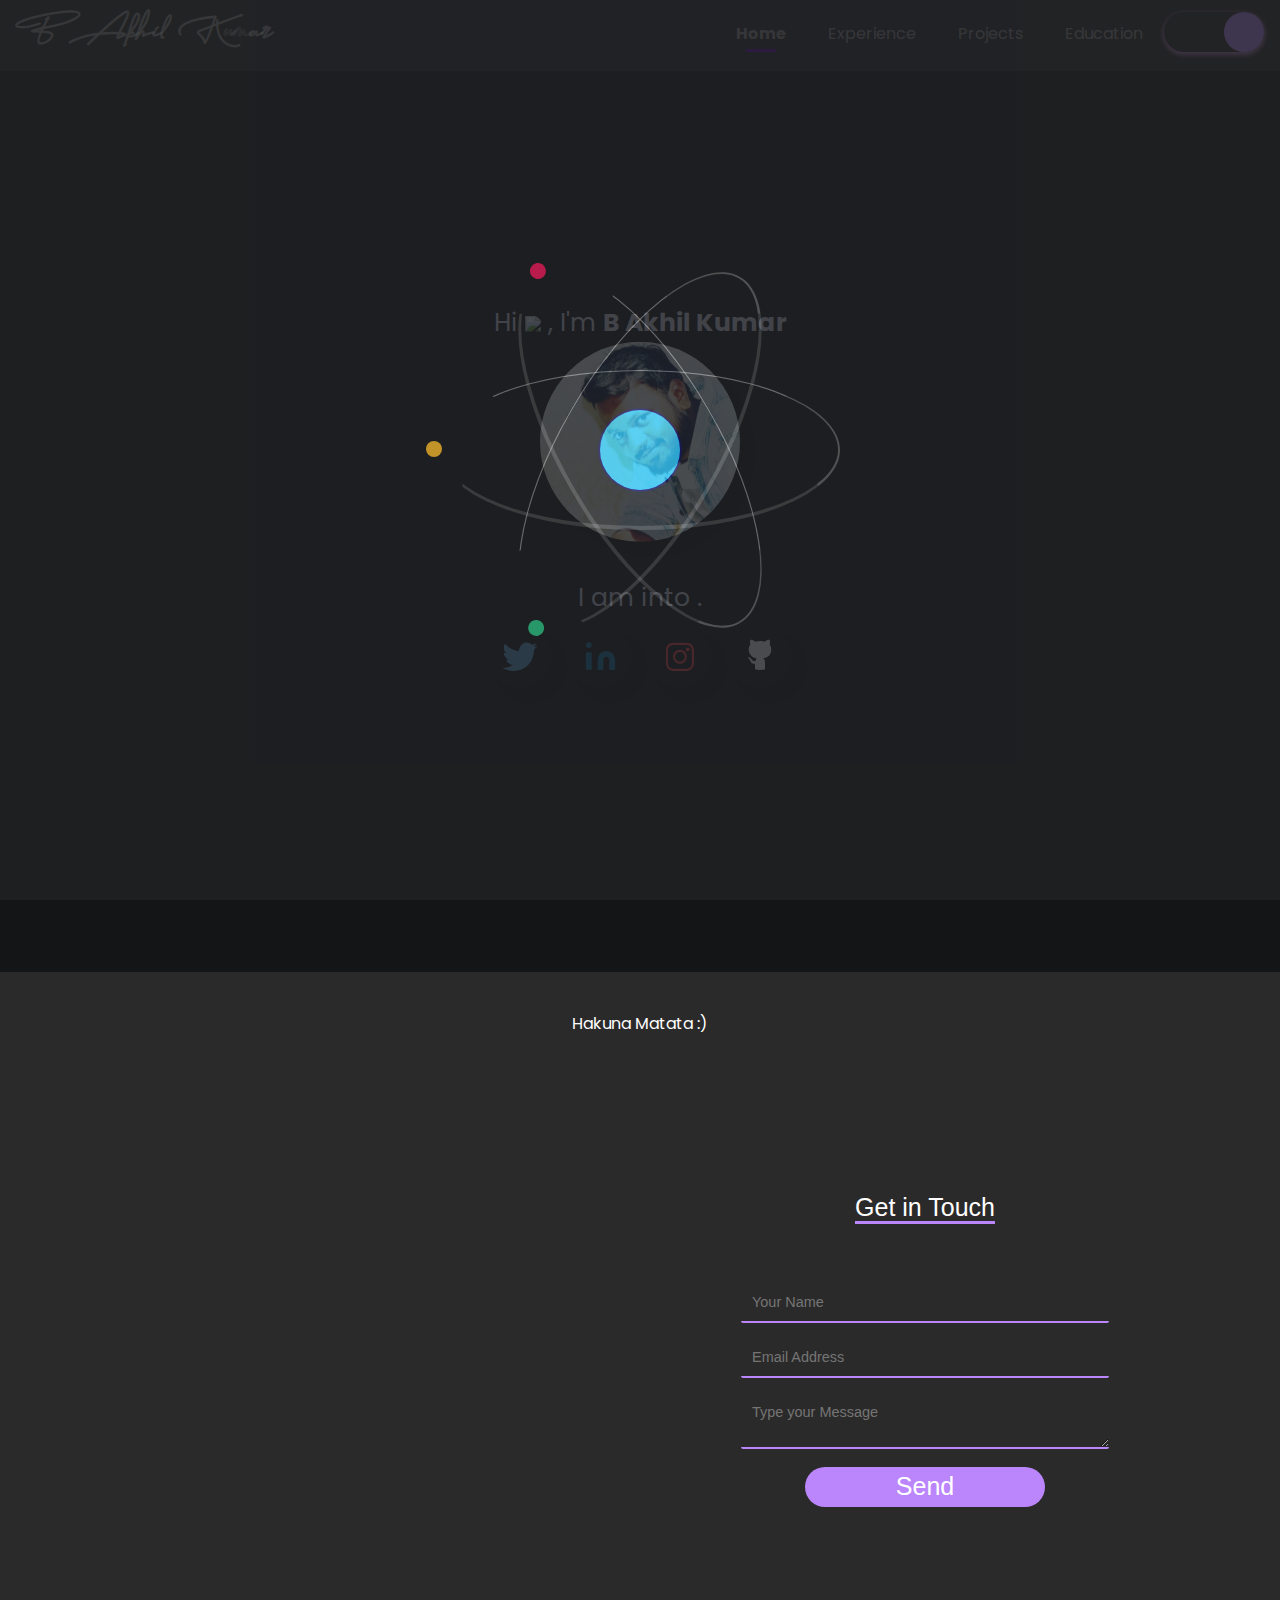
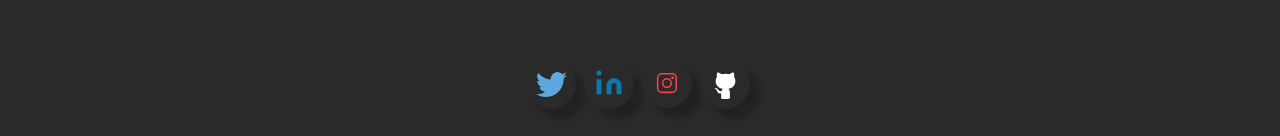
==== index.html @ 0cf08843 "Update index.html" ====
<!DOCTYPE html>
<html lang="en" light-mode="dark">

<head>
    <title>B Akhil Kumar | Home</title>
    <meta charset="UTF-8">
    <meta name="viewport" content="width=device-width, initial-scale=1.0">
    <meta name="keywords" content="free portfolio template,portfolio template, portfolio website template, open source, open sourcing, contributing to open source" />
    <meta name="description" content="This project serves free and beautiful portfolio template for everyone. Anyone can showcase their work including moocs, education, projects, experience,etc. to the world." />
    <!-- Robot.txt -->
    <meta name="robots" content="index,follow" />
    <meta name="Googlebot" content="index,follow" />
    <meta name="AdsBot-Google" content="index,follow" />
    <meta property="og:site_name" content="https://theakhilb.github.io">
    <meta property="og:title" content="B Akhil Kumar | Home">
    <meta property="og:description" content="Hello there, I'm Akhil and you can use this website and modify to your requirments.Credits goes to the creator group">
    <meta property="og:type" content="website">
    <meta property="og:url" content="https://theakhilb.github.io">
    <meta name="twitter:card" content="summary">
    <meta name="twitter:site" content="https://theakhilb.github.io">
    <meta name="application-name" content="B Akhil Kumar | Home" />
    <meta name="apple-mobile-web-app-title" content="B Akhil Kumar | Home" />
    <meta name="summary" content="Hi, I'm Akhil and I'm currently working as a Research Associate in IDRBT. My work includes Data Science, DevOps" />
    <!--For Dark/Light mode Toggle-->
    <script src="https://code.iconify.design/1/1.0.4/iconify.min.js"></script>
    <!--Import Google Icon Font-->
    <link rel="stylesheet" href="https://maxcdn.bootstrapcdn.com/bootstrap/4.5.0/css/bootstrap.min.css" />
    <link href="https://fonts.googleapis.com/css2?family=Poppins:wght@200;300&display=swap" rel="stylesheet">
    <script src='https://kit.fontawesome.com/a076d05399.js'></script>
    <link rel="stylesheet" href="assets/css/preloader.css">
    <link rel="stylesheet" href="assets/css/home.css">
    <link rel="stylesheet" href="assets/css/style.css">
    <!-- Favicon -->
    <link id='favicon' rel="shortcut icon" href="assets/images/favicon.png" type="image/x-png">
    <!-- Font awesome icons -->
    <link rel="stylesheet" href="https://cdnjs.cloudflare.com/ajax/libs/font-awesome/5.15.1/css/all.min.css" integrity="sha512-+4zCK9k+qNFUR5X+cKL9EIR+ZOhtIloNl9GIKS57V1MyNsYpYcUrUeQc9vNfzsWfV28IaLL3i96P9sdNyeRssA==" crossorigin="anonymous" />
    <link rel="stylesheet" href="https://cdn.jsdelivr.net/gh/jpswalsh/academicons@1/css/academicons.min.css">
    <script defer src="./assets/js/dynamicTitle.js"></script>
    <!-- Global site tag (gtag.js) - Google Analytics -->
    <script async src="https://www.googletagmanager.com/gtag/js?id=G-M11CMZ12Q"></script>
    <script>
        window.dataLayer = window.dataLayer || [];
        function gtag(){dataLayer.push(arguments);}
        gtag('js', new Date());

        gtag('config', 'G-M11CMZ12Q');
    </script>
</head>

<body class="no-scroll-preload">
    <!-- loader -->
    <div class="loader-container">
        <div class="atom">
            <div class="electron"></div>
            <div class="electron-alpha"></div>
            <div class="electron-omega"></div>
        </div>
    </div>

    <!--Dynamic Nav Bar-->

    <!--Particles effect-->
    <div id="home">
        <section class="center">
            <div id="particles-js"></div>
        </section>
    </div>
    <center>
        <!-- Home Section -->
        <div class="text col-sm-6" style="margin-top: 140px;">Hi <span class="wave"><img src="assets/images/Hand.gif" width="35px"></span>&nbsp;, I'm <span class="header">B Akhil Kumar</span>
            <div class="center">
                <div>
                    <img src="assets/images/dp.jpeg" alt="" class="rounded-circle" height="200" width="200">
                </div>
                <br/>
                <span style="display: inline;">I am into <span class="animated-text"
                    data-words="Machine Learning, Deep Learning, NLP, DevOps, FOSS"></span>
                </span>
                <div>
                    <div class="social-icons">

                        <a class="socialicon twitter" href="http://www.twitter.com/theakhilb" target="_blank" rel="author">
                            <!-- SVG code for twitter icon -->
                            <svg class="twitter-icon" version="1.1" id="Layer_1" xmlns="http://www.w3.org/2000/svg" xmlns:xlink="http://www.w3.org/1999/xlink" x="0px" y="0px" viewBox="0 0 500 500" enable-background="new 0 0 500 500" xml:space="preserve">
                                <!-- bird body -->
                                <path id="body" fill="#5DA8DC" d="M142.9,364.1c-1.6,1-3,1.7-4,2.3c-3,1.5-7.9,3.8-14.9,6.9c-7,3.1-14.7,5.7-23.1,7.9
                                                c-8.4,2.2-15.6,3.8-21.8,4.7c-6.2,0.9-12.2,1.5-18.1,1.8s-11.4,0.3-16.7,0c-5.2-0.3-8.5-0.5-9.6-0.6l-1.8-0.2l-0.4-0.1l-0.4-0.1v0.8
                                                h0.2l0.1,0.1l0.1,0.1l0.1,0.1l0.1,0.1l0.1,0.1H33l0.4,0.2l0.4,0.2l0.1,0.1l0.1,0.1l0.1,0.1l0.1,0.1l3.6,2.2c2.4,1.5,4.5,2.6,6.4,3.6
                                                s6.6,3.3,14.1,7.1c7.6,3.7,16.6,7.4,27.2,11.1s18.6,6.2,24,7.4c5.4,1.3,12.8,2.6,22.2,3.9s14.9,2.1,16.3,2.2
                                                c1.5,0.1,3.3,0.3,5.5,0.4l3.3,0.2v0.2h25.6v-0.2l14-1.3c9.3-0.9,17.6-2.1,25-3.3c7.3-1.3,14.9-3.1,22.8-5.5
                                                c7.9-2.4,15.3-4.9,22.4-7.7c7.1-2.8,13.7-5.7,19.7-9c6.1-3.2,11.3-6,15.6-8.5c4.3-2.5,9.1-5.6,14.2-9.3c5.2-3.7,10-7.5,14.6-11.2
                                                s7.1-5.9,7.7-6.4c0.6-0.6,4-4,10.2-10.2c6.2-6.3,11.3-11.9,15.4-16.8c4-5,8-10.3,12-15.9c3.9-5.6,8.3-12.5,13-20.6
                                                s9.2-17.3,13.5-27.5s8-20.7,11-31.5c3-10.7,5.2-20.4,6.7-28.9s2.4-16.5,3-23.8c0.5-7.3,0.8-13.9,0.9-19.7s2.5-10.8,7.4-14.8
                                                s9.9-8.5,15-13.7c5.1-5.1,7.9-8,8.3-8.7c0.5-0.7,0.9-1.1,1.1-1.2c0.3-0.1,2.1-2.3,5.3-6.7c3.3-4.4,5-6.6,5-6.7l0.1-0.1l0.2-0.4
                                                l0.2-0.4l0.1-0.1l0.1-0.1l0.1-0.1l0.1-0.1l0.1-0.1l0.1-0.1l0.1-0.1l0.1-0.1l0.1-0.1l0.1-0.1l0.2-0.1l0.2-0.1V115l-1,0.3l-0.8,0.1
                                                l-0.4,0.2l-0.4,0.2l-0.4,0.2l-0.4,0.2l-0.6,0.2l-1.2,0.4l-10.6,3.6c-6.7,2.2-13.7,4.1-21,5.7l-11,2.4h-1.9l0.1-0.1l0.1-0.1l0.1-0.1
                                                l0.1-0.1l0.1-0.1l0.1-0.1l0.1-0.1l0.1-0.1l0.4-0.2l0.4-0.2l0.1-0.1l0.1-0.1l0.1-0.1l0.1-0.1l0.4-0.2l0.4-0.2l1.9-1.3
                                                c1.3-0.9,2.4-1.8,3.3-2.8s2.8-2.7,5.6-5.1c2.8-2.4,6-6,9.5-10.7s6.5-9.4,8.8-14s3.6-7.2,3.7-7.9c0.1-0.6,0.3-1.2,0.4-1.6l0.2-0.6
                                                l0.2-0.4l0.2-0.4l0.2-0.6l0.2-0.6l0.1-0.6l0.1-0.6l-0.4,0.1l-0.4,0.1l-0.1,0.1l-0.1,0.1l-0.1,0.1l-0.1,0.1l-0.4,0.2l-0.4,0.2
                                                l-0.4,0.2l-0.4,0.2l-0.1,0.1c-0.1,0.1-0.8,0.4-1.9,1.2c-1.2,0.7-4.7,2.4-10.5,5s-11.6,5-17.5,7.1s-11.4,3.7-16.5,4.9
                                                s-8.8,0.5-11.3-1.9c-2.4-2.4-5.2-4.7-8.3-6.9c-3.1-2.2-6.5-4.3-10.4-6.4c-3.8-2.1-7.7-3.9-11.8-5.5c-4-1.6-8.6-2.9-13.5-3.8
                                                l-7.4-1.5h-20.5v0.1c0,0.1-1.7,0.4-5.1,0.9s-7.6,1.6-12.6,3.3c-5,1.7-10.4,4.2-16.3,7.4c-5.9,3.3-11.1,7-15.7,11.2
                                                s-8.3,8.3-11.2,12.2c-2.9,3.9-5.2,7.4-7,10.5C221.5,163.3,231.3,307,142.9,364.1z" />

                                <!-- wing1 -->
                                <path id="wing1" fill="#5DA8DC" d="M233.2,181.5c-5-0.5-12.4-1.7-22.2-3.6c-9.8-1.8-16.8-3.3-20.8-4.5s-11.1-3.7-21.2-7.4
                                                c-10.1-3.8-19.5-8-28.3-12.8c-8.8-4.7-16.8-9.5-24-14.4s-13.1-9.1-17.5-12.8c-4.5-3.7-7.1-6-7.9-7s-1.5-1.6-1.9-1.8
                                                c-0.5-0.2-3.2-2.7-8-7.6s-9.1-9.2-12.6-13.2l-5.3-5.9l-0.1-0.1l-0.1-0.1L63.1,90l-0.2-0.4l-0.1-0.1l-0.1-0.1l-0.1-0.1l-0.1-0.1
                                                l-0.1-0.1L62.3,89l-0.1-0.1l0,0.1l-0.1,0.1L62,89.2l0,0.1l-0.1,0.1L61.7,90l-0.2,0.6L57.9,98c-2.2,5-3.9,9.7-5.1,14.1
                                                c-1.2,4.5-1.9,8.5-2.4,12c-0.4,3.5-0.5,7.8-0.4,12.8s0.7,10,1.8,15.1c1,5.1,2.6,10.2,4.6,15.2c2.1,5.1,4,9.2,5.8,12.5
                                                c1.8,3.2,3.9,6.4,6.3,9.2c2.4,2.9,4.7,5.6,7.1,8.3s4.6,4.7,6.7,6.4c2.2,1.6,3.3,2.5,3.4,2.5l0.1,0.1l0.4,0.2l0.4,0.2l0.1,0.1
                                                l0.1,0.1l0.1,0.1L87,207l0.4,0.2l0.4,0.2l0.1,0.1l0.1,0.1l0.1,0.1l0.1,0.1l0.1,0.1l0.1,0.1l0.1,0.1l0.1,0.1H85l-1.8-0.2
                                                c-1.2-0.1-4.8-0.9-10.8-2.2s-11.1-2.9-15.1-4.7l-6.1-2.8l-0.4-0.2l-0.4-0.2l-0.4-0.2l-0.4-0.2l-0.4-0.1l-0.4-0.1l0.7,8.3
                                                c0.4,5.5,1.4,11,2.8,16.3c1.5,5.4,3.6,11,6.5,16.9s6.2,11.1,9.8,15.5c3.7,4.5,7,8.1,10.1,11c3.1,2.8,6.3,5.4,9.8,7.8
                                                c3.4,2.4,8,4.8,13.8,7.3s9.3,3.9,10.6,4.3c1.3,0.4,2.2,0.6,2.8,0.8l0.8,0.2l0.8,0.2l0.8,0.2l0.8,0.2l0.8,0.2l-0.1,0.1l-0.1,0.1
                                                l-0.1,0.1l-0.1,0.1l-1,0.2l-1,0.2l-0.8,0.2c-0.5,0.1-1.9,0.4-4.3,0.8s-6.6,0.6-12.8,0.8c-6.2,0.1-10.7,0-13.5-0.4l-4.3-0.6L81,288
                                                l-0.6-0.1l0.1,0.4l0.1,0.4l0.2,0.6l0.2,0.6l3.2,7.2c2.2,4.8,4.4,9,6.7,12.7c2.3,3.7,5.1,7.2,8.3,10.7c3.2,3.5,5.8,6.2,7.9,8
                                                c2.1,1.9,5.3,4.3,9.9,7.2c4.6,2.9,9.3,5.4,14.1,7.4c4.9,2.1,9.4,3.7,13.5,4.7c4.2,1,7.3,1.6,9.2,1.8c1.9,0.1,4,0.3,6.1,0.4l3.1,0.2
                                                c117.9-117.9,82.9-167.7,82.9-167.7l-2.8-0.1C241.6,182.3,238.2,181.9,233.2,181.5z" />
                                <!-- wing2 -->
                                <path id="wing2" fill="#5DA8DC" d="M233.2,181.5c-5-0.5-12.4-1.7-22.2-3.6c-9.8-1.8-16.8-3.3-20.8-4.5s-11.1-3.7-21.2-7.4
                                                c-10.1-3.8-19.5-8-28.3-12.8c-8.8-4.7-16.8-9.5-24-14.4s-13.1-9.1-17.5-12.8c-4.5-3.7-7.1-6-7.9-7s-1.5-1.6-1.9-1.8
                                                c-0.5-0.2-3.2-2.7-8-7.6s-9.1-9.2-12.6-13.2l-5.3-5.9l-0.1-0.1l-0.1-0.1L63.1,90l-0.2-0.4l-0.1-0.1l-0.1-0.1l-0.1-0.1l-0.1-0.1
                                                l-0.1-0.1L62.3,89l-0.1-0.1l0,0.1l-0.1,0.1L62,89.2l0,0.1l-0.1,0.1L61.7,90l-0.2,0.6L57.9,98c-2.2,5-3.9,9.7-5.1,14.1
                                                c-1.2,4.5-1.9,8.5-2.4,12c-0.4,3.5-0.5,7.8-0.4,12.8s0.7,10,1.8,15.1c1,5.1,2.6,10.2,4.6,15.2c2.1,5.1,4,9.2,5.8,12.5
                                                c1.8,3.2,3.9,6.4,6.3,9.2c2.4,2.9,4.7,5.6,7.1,8.3s4.6,4.7,6.7,6.4c2.2,1.6,3.3,2.5,3.4,2.5l0.1,0.1l0.4,0.2l0.4,0.2l0.1,0.1
                                                l0.1,0.1l0.1,0.1L87,207l0.4,0.2l0.4,0.2l0.1,0.1l0.1,0.1l0.1,0.1l0.1,0.1l0.1,0.1l0.1,0.1l0.1,0.1l0.1,0.1H85l-1.8-0.2
                                                c-1.2-0.1-4.8-0.9-10.8-2.2s-11.1-2.9-15.1-4.7l-6.1-2.8l-0.4-0.2l-0.4-0.2l-0.4-0.2l-0.4-0.2l-0.4-0.1l-0.4-0.1l0.7,8.3
                                                c0.4,5.5,1.4,11,2.8,16.3c1.5,5.4,3.6,11,6.5,16.9s6.2,11.1,9.8,15.5c3.7,4.5,7,8.1,10.1,11c3.1,2.8,6.3,5.4,9.8,7.8
                                                c3.4,2.4,8,4.8,13.8,7.3s9.3,3.9,10.6,4.3c1.3,0.4,2.2,0.6,2.8,0.8l0.8,0.2l0.8,0.2l0.8,0.2l0.8,0.2l0.8,0.2l-0.1,0.1l-0.1,0.1
                                                l-0.1,0.1l-0.1,0.1l-1,0.2l-1,0.2l-0.8,0.2c-0.5,0.1-1.9,0.4-4.3,0.8s-6.6,0.6-12.8,0.8c-6.2,0.1-10.7,0-13.5-0.4l-4.3-0.6L81,288
                                                l-0.6-0.1l0.1,0.4l0.1,0.4l0.2,0.6l0.2,0.6l3.2,7.2c2.2,4.8,4.4,9,6.7,12.7c2.3,3.7,5.1,7.2,8.3,10.7c3.2,3.5,5.8,6.2,7.9,8
                                                c2.1,1.9,5.3,4.3,9.9,7.2c4.6,2.9,9.3,5.4,14.1,7.4c4.9,2.1,9.4,3.7,13.5,4.7c4.2,1,7.3,1.6,9.2,1.8c1.9,0.1,4,0.3,6.1,0.4l3.1,0.2
                                                c117.9-117.9,82.9-167.7,82.9-167.7l-2.8-0.1C241.6,182.3,238.2,181.9,233.2,181.5z" />
                            </svg>
                        </a>
<!--
                        <a class="socialicon dribbble" href="" target="_blank" rel="author">
                            <svg class="dribbble-icon" viewBox="0 0 256 256" version="1.1" xmlns="http://www.w3.org/2000/svg" xmlns:xlink="http://www.w3.org/1999/xlink" preserveAspectRatio="xMidYMid">
                            <g>
                                <path
                                    d="M128,255.7 C57.4,255.7 0,198.4 0,127.9 C0,57.3 57.4,0 128,0 C198.6,0 256,57.3 256,127.8 C256,198.3 198.6,255.7 128,255.7 L128,255.7 L128,255.7 Z M235.9,145.3 C232.2,144.1 202.1,135.2 167.8,140.6 C182.1,179.8 187.9,211.8 189,218.4 C213.6,201.9 231.1,175.7 235.9,145.3 L235.9,145.3 L235.9,145.3 Z M170.7,228.5 C169.1,218.9 162.7,185.5 147.4,145.7 C147.2,145.8 146.9,145.9 146.7,145.9 C85,167.4 62.9,210.1 60.9,214.1 C79.4,228.5 102.7,237.1 128,237.1 C143.1,237.2 157.6,234.1 170.7,228.5 L170.7,228.5 L170.7,228.5 Z M46.8,201 C49.3,196.8 79.3,147.2 135.7,128.9 C137.1,128.4 138.6,128 140,127.6 C137.3,121.4 134.3,115.2 131.1,109.1 C76.5,125.4 23.5,124.7 18.7,124.6 C18.7,125.7 18.6,126.8 18.6,127.9 C18.7,156 29.3,181.6 46.8,201 L46.8,201 L46.8,201 Z M21,105.6 C25.9,105.7 70.9,105.9 122.1,92.3 C104,60.1 84.4,33.1 81.6,29.2 C50.9,43.6 28.1,71.8 21,105.6 L21,105.6 L21,105.6 Z M102.4,21.8 C105.4,25.8 125.3,52.8 143.2,85.7 C182.1,71.1 198.5,49.1 200.5,46.3 C181.2,29.2 155.8,18.8 128,18.8 C119.2,18.8 110.6,19.9 102.4,21.8 L102.4,21.8 L102.4,21.8 Z M212.6,58.9 C210.3,62 192,85.5 151.6,102 C154.1,107.2 156.6,112.5 158.9,117.8 C159.7,119.7 160.5,121.6 161.3,123.4 C197.7,118.8 233.8,126.2 237.4,126.9 C237.1,101.2 227.9,77.5 212.6,58.9 L212.6,58.9 L212.6,58.9 Z"
                                    fill="#B2215A" y="0"></path>
                            </g>
                            </svg>
                        </a> -->

                        <a class="socialicon linkedin" href="http://www.linkedin.com/in/theakhilb" target="_blank" rel="author">
                            <svg class="linkedin-icon" xmlns="http://www.w3.org/2000/svg" width="35" viewBox="0 0 24 24" fill="#0e76a8" stroke-width="1" stroke-linecap="round" stroke-linejoin="round" class="feather feather-linkedin">
                                <path d="M16 8a6 6 0 0 1 6 6v7h-4v-7a2 2 0 0 0-2-2 2 2 0 0 0-2 2v7h-4v-7a6 6 0 0 1 6-6z"></path>
                                <rect x="2" y="9" width="4" height="12"></rect>
                                <circle cx="4" cy="4" r="2"></circle>
                            </svg>
                        </a>

                        <!-- <a class="socialicon codeforces" href="" target="_blank" rel="author">
                            <svg class="codeforces-icon" xmlns="http://www.w3.org/2000/svg" viewBox="5 0 14 19" width="100" height="100">
                                <g>
                                    <rect class="red" x="15" width="2" height="6.5" rx="0.7" y="0" fill="#AE0F0A" />
                                    <rect class="blue" x="12" width="2" height="6.5" rx="0.7" y="0" fill="#4F81C1" />
                                    <rect class="yellow" x="9" width="2" height="6.5" rx="0.7" y="0" fill="#FFD400" />
                                </g>
                            </svg>
                        </a> -->

                        <!-- <a class="socialicon kaggle" href="" target="_blank" rel="author">
                            <i class="fab fa-kaggle"></i>
                        </a> -->

                        <a class="socialicon instagram" href="http://www.instagram.com/theakhilb" target="_blank" rel="author">
                            <!-- svg code for instagram icon -->
                            <svg class="instagram-icon" x="0px" y="0px" viewBox="0 0 202.5 202.5" style="enable-background:new 0 0 202.5 202.5;">
                                <circle id="littleCircle" class="st0" cx="101" cy="101.5" r="18.9" />
                                <circle id="shutter" class="st0" cx="101" cy="101.5" r="8" />
                                <circle id="lens" class="st0" cx="125.5" cy="78.6" r="2.9" />
                                <path id="camera" class="st0" d="M79,60.5h44c10.5,0,19,8.5,19,19v44c0,10.5-8.5,19-19,19H79c-10.5,0-19-8.5-19-19v-44
                                                                                                        C60,69,68.5,60.5,79,60.5z" />
                            </svg>
                        </a>

                        <a class="socialicon github" href="http://www.github.com/theakhilb" target="_blank" rel="author">
                            <!-- SVG code for Github icon -->
                            <svg class="github-icon" width="45px" height="45px" viewBox="0 0 300 300">
                                <!-- body -->
                                <path id="body" d="M112.5,234.4v43.1c24.5,7.5,50.5,7.5,75,0V225c-0.4-11.1-4.9-21.6-12.7-29.6c30-3.4,59.5-23.5,59.5-64.1
                                                            c0.9-13.9-3.3-27.7-11.8-38.7c4.1-11.6,3.7-24.4-1.3-35.7c0,0-11.2-3.7-37.5,13.8c-22.1-6.1-45.3-6.1-67.4,0
                                                            C90.6,53.3,78.9,56.8,78.9,56.8c-5,11.3-5.4,24.1-1.3,35.7c-8.5,11.1-12.7,24.8-11.9,38.7c0.2,33.8,26.4,61.8,60.2,64.1
                                                            c-5,4.7-8.1,11.1-8.6,18" />
                                <!-- arm                             -->
                                <path id="arm" d="M125.2,213.4c-13.9,7.8-31.5,2.8-39.3-11.2c-4.3-7.7-12-12.8-20.7-13.8c-11.2,0-4.6,6.4,0,9.4
                                                            c6,5.1,10.8,11.5,13.8,18.8c2.9,7.4,7.7,24.1,41.5,17.8" />
                            </svg>
                        </a>
                    </div>
                </div>
            </div>
        </div>
    </center>

    <br><br><br>
    <!-- Dynamic footer section -->
    <script src="https://code.jquery.com/jquery-3.5.1.min.js" integrity="sha256-9/aliU8dGd2tb6OSsuzixeV4y/faTqgFtohetphbbj0=" crossorigin="anonymous"></script>

    <!-- Google Analytics -->
    <script async src="https://www.googletagmanager.com/gtag/js?id=G-G6D61F5TL4"></script>
    <!-- Fetching our Google Tag Manager -->

    <!--JavaScript at end of body for optimized loading-->
    <script src="assets/js/app.js"></script>
    <script src="https://cdnjs.cloudflare.com/ajax/libs/popper.js/1.12.9/umd/popper.min.js" integrity="sha384-ApNbgh9B+Y1QKtv3Rn7W3mgPxhU9K/ScQsAP7hUibX39j7fakFPskvXusvfa0b4Q" crossorigin="anonymous"></script>
    <script src="https://maxcdn.bootstrapcdn.com/bootstrap/4.0.0/js/bootstrap.min.js" integrity="sha384-JZR6Spejh4U02d8jOt6vLEHfe/JQGiRRSQQxSfFWpi1MquVdAyjUar5+76PVCmYl" crossorigin="anonymous"></script>
    <script src='https://cdnjs.cloudflare.com/ajax/libs/particles.js/2.0.0/particles.min.js'></script>
    <script src="assets/js/particle.js"></script>

</body>

</html>
---- assets/css/preloader.css ----
/* preloader */
.no-scroll-preload {
    overflow: hidden;
    height: auto;
}

:root {
    --atom-size: 400px;
    --atom-color-hex: #0d00ff;
    --atom-color-rgb: 217,217,217;
    --nucleus-size: calc(var(--atom-size) / 5);
    --electron-color-hex: #36C5F0;
    --electron-size : calc(var(--atom-size) / 25);
    --electron-orbit-size : calc(var(--atom-size) / 2.5);
    --electron-speed : 1.2s;
    --electron-speed-alpha : 1s;
    --electron-speed-omega : .8s;
}

.loader-container {
  position: fixed;
  top: 0;
  left: 0;
  background-color: #202124;
  height: 100%;
  width: 100%;
  display: flex;
  justify-content: center;
  align-items: center;
  z-index: 999999;
  color: white;
}

/* Atom */
.atom {
  position: relative;
  justify-content: center;
  align-items: center;
  width: var(--atom-size);
  height: var(--atom-size);
  animation: 8s atom infinite cubic-bezier(1, .25, 0, .75);
}
@keyframes atom{
  0% {    
    transform: rotate(0deg) scale(1); 
  }
  12.5% { 
    transform: rotate(-45deg) scale(.9); 
  }
  25% {   
    transform: rotate(-90deg) scale(1); 
  }
  37.5% { 
    transform: rotate(-135deg) scale(.9); 
  }
  50% {   
    transform: rotate(-180deg) scale(1); 
  }
  62.5% { 
    transform: rotate(-225deg) scale(.9); 
  }
  75% {   
    transform: rotate(-270deg) scale(1); 
  }
  87.5% { 
    transform: rotate(-315deg) scale(.9); 
  }
  100% {  
    transform: rotate(-360deg) scale(1); 
  }
}

/* Nucleus */
.atom::before {
    content: '';
    display: block;
    position: absolute;
    top: 50%;
    left: 50%;
    width: var(--nucleus-size);
    height: var(--nucleus-size);
    margin-top: calc(var(--nucleus-size) / -2);
    margin-left: calc(var(--nucleus-size) / -2);
    background: var(--electron-color-hex); /* var(--atom-color-hex); */
    border-radius: 100%;
    box-shadow: 0 0 3px 0 var(--atom-color-hex);
    animation: 3s nucleus infinite cubic-bezier(.65, 0, .35, 1);
}
@keyframes nucleus {
    0% { transform: scale(1); }
    25% { transform: scale(.9); }
    50% { transform: scale(1); }
    75% { transform: scale(.85); }
    100% { transform: scale(1); }
}

/* Electron Orbit */
.atom > [class^="electron"] {
    border-top: solid rgba(var(--atom-color-rgb), .5) 1px;
    border-right: solid rgba(var(--atom-color-rgb), .35) 2px;
    border-bottom: solid rgba(var(--atom-color-rgb), .2) 4px;
    border-left: solid rgba(var(--atom-color-rgb), 0) 2px;
    border-radius: 100%;
    width: 100%;
    height: var(--electron-orbit-size);
    position: absolute;
    top: 50%;
    margin-top: calc(var(--electron-orbit-size) / -2);
    animation: var(--electron-speed) electron-orbit infinite linear;
}
.atom > .electron-alpha {
    transform: rotate(60deg);
    animation: var(--electron-speed-alpha) electron-orbit infinite linear;
}
.atom > .electron-omega {
    transform: rotate(-60deg);
    animation: var(--electron-speed-omega) electron-orbit infinite linear;
}
@keyframes electron-orbit {
    0% {
        border-top: solid rgba(var(--atom-color-rgb), 1) 5px;
        border-right: solid rgba(var(--atom-color-rgb), 1) 7px;
        border-bottom: solid rgba(var(--atom-color-rgb), .2) 10px;
        border-left: solid rgba(var(--atom-color-rgb), 0) 10px;
    }
    25% {
        border-top: solid rgba(var(--atom-color-rgb), .35) 5px;
        border-right: solid rgba(var(--atom-color-rgb), .2) 7px;
        border-bottom: solid rgba(var(--atom-color-rgb), 0) 10px;
        border-left: solid rgba(var(--atom-color-rgb), .5) 10px;
    }
    50% {
        border-top: solid rgba(var(--atom-color-rgb), .2) 5px;
        border-right: solid rgba(var(--atom-color-rgb), 0) 7px;
        border-bottom: solid rgba(var(--atom-color-rgb), .5) 10px;
        border-left: solid rgba(var(--atom-color-rgb), .35) 10px;
    }
    75% {
        border-top: solid rgba(var(--atom-color-rgb), 0) 5px;
        border-right: solid rgba(var(--atom-color-rgb), .5) 7px;
        border-bottom: solid rgba(var(--atom-color-rgb), .35) 10px;
        border-left: solid rgba(var(--atom-color-rgb), .2) 10px;
    }
    100% {
        border-top: solid rgba(var(--atom-color-rgb), 1) 5px;
        border-right: solid rgba(var(--atom-color-rgb), 1) 7px;
        border-bottom: solid rgba(var(--atom-color-rgb), 1) 10px;
        border-left: solid rgba(var(--atom-color-rgb), 1) 10px;
    }
}

/* Electron Unit */
.atom [class^="electron"]::after {
    content: '';
    display: block;
    width: var(--electron-size);
    height: var(--electron-size);
    border-radius: 50%;
    margin-top: calc(var(--electron-size) / -2);
    position: absolute;
    top: 50%;
    left: calc(var(--electron-size) / -1);
    transform: scale(1);
    animation: calc(var(--electron-speed) * 2) electron infinite ease-in-out;
}

.atom .electron::after { background: #ECB22E;}
.atom .electron-alpha::after { 
    animation: calc(var(--electron-speed-alpha) * 2) electron infinite ease-in-out; 
    background: #E01E5A;
  }
.atom .electron-omega::after { 
    animation: calc(var(--electron-speed-omega) * 2) electron infinite ease-in-out; 
    background: #2EB67D;
  }
@keyframes electron {
    0% {
        left: calc(var(--electron-size) / -1);
        transform: scale(1);
    }
    12.5% {
        top: 100%;
        transform: scale(1.5);
    }
    25% {
        left: 100%;
        transform: scale(1);
    }
    37.5% {
        top: 0%;
        transform: scale(.25);
    }
    50% {
        left: calc(var(--electron-size) / -1);
        transform: scale(1);
    }
    62.5% {
        top: 100%;
        transform: scale(1.5);
    }
    75% {
        left: 100%;
        transform: scale(1);
    }
    87.5% {
        top: 0%;
        transform: scale(.25);
    }
    100% {
        left: calc(var(--electron-size) / -1);
        transform: scale(1);
    }
}

@keyframes fadeInAnimation {
	0% {
		opacity: 0;
	}
	100% {
		opacity: 1;
	}
}

.disappear {
  animation: vanish 1s forwards;
}

@keyframes vanish {
  100% {
    opacity: 1;
    visibility: hidden;
  }
}
---- assets/css/home.css ----
/*Declaration of CSS variables for light/dark theme*/

html[data-theme="light"] {
  --col-icon: black;
  --col-bd-radius:rgb(2, 2, 2);
  --col-box-shadow:#000000 2px 2px 4px, 
  #4D4D4D -2px -2px 4px;
 --col-box-shadow-hover:inset #8a7373 2px 2px 4px, 
 inset #4D4D4D -2px -2px 4px;
  --col-bd-icon:transparent;
  --bg-icon: #fff;
   --bg1-color: #fff;
  --col-icon-dribbble: #ea4c89;
  --col-icon-linkedin: #0e76a8;
  --col-icon-kaggle: #41aff3;  
  --col-icon-instagram: rgb(201, 94, 174);
  --col-icon-mail:rgb(209, 82, 82);
  --col-icon-google-scholar:#3cba54;
  --col-icon-codeforces:rgb(19, 145, 184);
  --col-icon-leetcode:rgb(255, 181, 62);
  --shadow-col: rgba(0, 0, 0, 0.3);

}

html[data-theme="dark"] {
  --col-icon:white;
  --col-bd-radius:black;
  --col-bd-icon:transparent;
  --col-box-shadow: 5px 5px 10px rgba(22, 21, 21, 0.7) , -5px -5px 10px rgba(255,255,255,0.1);
  --col-box-shadow-hover:inset rgba(255, 255, 255, 1) 2px 2px 4px, 
 inset rgba(255, 255, 255, 0.5) -2px -2px 4px;
  --col-icon-dribbble: #ea4c89;
  --col-icon-linkedin: #0e76a8;
  --col-icon-kaggle: #41aff3;
  --col-icon-instagram: rgb(201, 94, 174);
  --col-icon-mail:rgb(209, 82, 82);
  --col-icon-google-scholar:#3cba54;
  --col-icon-codeforces:rgb(19, 145, 184);
  --col-icon-leetcode:rgb(255, 181, 62);
  --col-white: #fff;
}
/* Particle effect*/
body{
  font-family: "Poppins";
}
#home,
#particles-js {
  position: relative;
  height: 100vh;
  width: 100%;
}

.section {
  background-color: rgb(63, 25, 170);
  justify-content: center;
  align-items: center;
}

.text .header {
  font-weight: bold;
}

.text {
  font-size: 25px;
  top: 40%;
  left: 50%;
  transform: translate(-50%, -50%);
  position: absolute;
}

.animated-text span {
  display: none;
  line-height: 1;
}

.animated-text span.active {
  display: inline;
}

.animated-text:after {
  content: ".";
  display: inline;
  width: 6px;
  text-indent: 0;
  background: var(--col-icon);
  animation: blink 0.3s infinite alternate;
}
.datawords{
  white-space: nowrap;
    overflow: hidden;
    text-overflow: ellipsis;
    white-space: nowrap;
}

@keyframes blink {
  from {
    opacity: 0;
  }

  to {
    opacity: 1;
  }
}

/*Social icons*/

:root {
  --link-size: 64px;
  --trans-props: all 0.2s ease;
  --link-size-footer-b: 40px;
  --link-size-footer-s: 30px;
}

a.socialicon {
  box-shadow: 10px 10px 5px rgba(0, 0, 0, 0.2);
}

.social-icons {
  display: flex;
  font-size: 20px;
  align-items: center;
  justify-content: center;
  flex-flow: row wrap;
}
.socialicon{
  display: flex;
  position: relative;
  overflow: hidden;
  width: var(--link-size);
  height: var(--link-size);
  background-color: #fff;
  margin: 8px;
  border-radius: 50%;
  box-shadow: 2px 5px 5px var(--shadow-col);
  text-decoration: none;
  transition: var(--trans-props);
}
.socialicon i {
  margin: auto;
  font-size: 24px;
  z-index: 1;
  transition: var(--trans-props);
}

/* Social icon in dark mode */
html[light-mode="dark"] .socialicon{
  background-color: #141516;
}

.kaggle i {
  margin: auto;
  font-size: 24px;
  z-index: 1;
  transition: var(--trans-props);
}

.socialicon.kaggle{
  color:var(--col-icon-kaggle);
}

.socialicon:after {
  content: "";
  width: var(--link-size);
  height: var(--link-size);
  position: absolute;
  transform: translate(0, var(--link-size));
  border-radius: 50%;
  transition: var(--trans-props);
  
}

.socialicon.kaggle:after {
  background-color: #41aff3;
  box-shadow: var(--kaggle);
}


 /*
---------------------------
   LINKEDIN MICROANIMATION
---------------------------
*/

 .linkedin-icon{
  margin-left: 15px;
}
.linkedin:hover .linkedin-icon>rect{
  animation: rect-up 0.3s linear infinite;
}


@keyframes rect-up {
  50% {
      y:10px;
      height:11px;
   }
  0%{
      y:13px;
      height:8px;  
      }
  
}

.linkedin:hover .linkedin-icon> circle{
  animation: bounce 0.4s linear infinite;
}

@keyframes bounce {
  75% {
      cy: 8px;
   }
   50%{
      cy: 4px
   }
  0%{
      cy:4px
      }
  
}

/*
---------------------------
   INSTAGRAM MICROANIMATION
---------------------------
*/

.instagram-icon {
  width: 90px !important;
 
}
.st0 {
  fill:none;
  stroke:#EF4649;
  stroke-width:7;
  stroke-linecap:round;
  stroke-miterlimit:10;
}

.instagram:hover #littleCircle {
  stroke-dasharray:150;
}

.instagram #shutter{
  display:none;
}
.instagram:hover #shutter{
  display: block;
  animation: shutter 1s linear infinite;
}
.instagram:hover #lens{
  fill:#EF4649;
  animation: lens 1.5s linear infinite;

}

@keyframes shutter {
  0%, 50% {
          stroke-dashoffset: 150;
          
      }
  75% {
          fill:#EF4649;
          stroke-dashoffset: 0;
          stroke-width:11;
      }
}

@keyframes lens {
  0%, 75% {
          opacity: 0;
      }
  100% {
          opacity: 1;
      }
}


/*
---------------------------
   TWITTER MICROANIMATION
---------------------------
*/
.twitter-icon{
  width: 40px;
  margin-left: 12px;
}

.twitter:hover #wing1{
      transform-origin:center;
      animation: flap 0.4s ease-out infinite alternate;
   }	
   
.twitter:hover #wing2{
    transform-origin:center;
    animation: flap 0.4s ease-in infinite alternate;
 }		

@keyframes flap{
     50%{
      transform:scaleX(-1) rotate(-45deg) translate(-40px,-40px);
     }
   }

/*
--------------------------
   GITHUB MICROANIMATION
--------------------------
*/
html[light-mode="dark"] .github-icon{
  fill: #ffff;
}

.github-icon {
  width: 40px;
  margin-left: 12px;
  margin-top: 5px;
  fill: #000000;
}

.github:hover #arm {
  transform-origin: bottom right;
  animation: moveArm 1s infinite alternate;
}

@keyframes moveArm {
  0% { transform: rotate(10deg); }
  100% { transform: rotate(-10deg); }
 }

 /*
  --------------------------
     DRIBBBLE MICROANIMATION
  --------------------------
  */
  
  .dribbble-icon{
    width: 30px;
    height: 30px;
    margin-left:16px;
    margin-top: 20px;
  }
  
  .dribbble:hover .dribbble-icon{ 
      animation: dribbble-bounce .4s ease infinite;
      transform: rotate(360deg);
      transition: all 9s ease-in-out 0s;
  }
  
  @keyframes dribbble-bounce {
    from, to {
      margin-top: 20px;
    }
    50% { 
      margin-top: 15px; 
    }
    
    75%{
      margin-top: 15px;
    }
  }
  
  /*
  --------------------------
     CODEFORCES MICROANIMATION
  --------------------------
  */
  
  .codeforces-icon{
    margin-right: 6px;
    margin-top: 6px;
  }
  
  .codeforces-icon .red {
    height:4px;
    y:2.5px;
    
  }
  .codeforces:hover .red{
    animation: red-animation 2.5s infinite alternate;
  }
  
  
  .codeforces-icon .yellow{
    height:5px;
    y:1.5px;
    
  }
  
  .codeforces:hover .yellow{
    animation: yellow-animation 2s infinite alternate-reverse;
  }
  
  .codeforces:hover .blue{
    animation: blue-animation 2s  infinite alternate;
  }
  
  @keyframes red-animation{
    0%{
       y:0px
    }
    0%{
        height:6px;
        y:0.5px;
    }
  }
  
  @keyframes yellow-animation{
    0%{
        y:0px;
    }
    0%{
        height:6px;
        y:0.5px;
    }
  }
  
  @keyframes blue-animation{
    0%{
        y:0px;
    }
    0%{
        height:3px;
        y:3.5;
    }
  }
  
  

/*
----------------------------
   SOCIAL MEDIA ANIMATIONS
----------------------------
*/

.socialicon:hover {
  transform: translateY(-4px);
  box-shadow: 0px 4px 12px rgba(0, 0, 0, 0.16);
}
.socialicon:hover:after {
  transform: translate(0) scale(1.2);
}
.socialicon:hover i {
  color: #fff;
}
a:hover {
  color: transparent;
}


@media only screen and (max-width: 450px) {
  .text {
    margin-top: 5rem;
  }
}

@media only screen and (max-width:2381px){
  .text{
    margin-top:2rem;
  }
}

@media only screen and (max-width:1340px){
  .text{
    margin-top:4rem;
  }
}

@media only screen and (max-width:780px){
  .text{
    margin-top:3rem;
  }
}

@media only screen and (max-width:700px){
  .text{
    margin-top:6rem;
  }
}
@media only screen and (max-width:350px){
  .text{
    margin-top:6rem;
  }
}

@media only screen and (max-width:270px){
  .text{
    margin-top:12rem;
  }
}
/* responsiveness */
@media (min-width:410px) and (max-width:411px){
  .text{
    margin-top: 1rem;
  }
}
@media only screen and (min-height:731px){
  .text{
    margin-top: 2rem;
  }
}
@media (min-height:822px) and (max-height:823px){
  .text{
    margin-top: 10rem;
  }
}
@media only screen and (min-height:768px){
  .text{
    margin-top: 0rem;
  }
}
@media (max-width:280px)and (max-height:655px){
  .text{
    margin-top: 6rem;
  }
 

}

@media (min-width:1020px)and (max-width:1024px){
  .text{
    margin-top: 4rem;
    font-size: xx-large;
  }
}

@media (max-width:320px)and (max-height:440px){
  .text{
    margin-top: 4rem;
  }
  
  img{
    height:100px;
    width:150px;
    margin-bottom: 0px;
    margin-top: 0px;
  }
  .text{
    font-size:20px;
  }
  .socialicon{
    width:56px;
    height:56px;
  }
  
}

@media (max-width:380px)and (max-height:440px){
  .text{
    margin-top: 4rem;
  }
  img{
    height:100px;
    width:150px;
    margin-bottom: 0px;
    margin-top: 0px;
  }
  .text{
    font-size:20px;
  }
  .socialicon{
    width:56px;
    height:56px;
  }
  .tag{
    width:78px;
  }

}
@media (max-width:430px)and (max-height:440px){
  .text{
    font-size:20px;
    margin-top: 4rem;
  }
  img{
    height:100px;
    width:150px;
    margin-bottom: 0px;
    margin-top: 0px;
  }
  .socialicon{
    width:56px;
    height:56px;
  }

}
@media (min-width:520px)and (max-width:521px){
  .text{
    margin-top: 2rem;
  }
}

@media (min-height:810px)and (max-height:812px){
  .text{
    margin-top: 1rem;
  }
}

@media (min-height:822px)and (max-height:823px){
  .text{
    margin-top: 1rem;
  }
}
---- assets/css/style.css ----
@font-face {
  font-family: "Agustina";
  src: url(../fonts/Agustina.woff);
}


/*CSS variable declaration for light/dark mode*/

html[data-theme="light"] {
  --bg-mybtn: red;
  --bg-nav: black;
  --bg-nav-img: black;
  --bg-footer: #DDE1EC;
  --bg: #ffffff;
  --text: #191919;
  --text-color: #6c757d;
  --col-icon: black;
  --col-bd-radius: rgb(2, 2, 2);
  --col-box-shadow: #000000 2px 2px 4px, #4D4D4D -2px -2px 4px;
  --col-box-shadow-hover: inset #8a7373 2px 2px 4px, inset #4D4D4D -2px -2px 4px;
  --col-bd-icon: transparent;
  --bg-icon: #fff;
  --col-icon-twitter: #1da1f2;
  --col-icon-dribbble: #ea4c89;
  --col-icon-linkedin: #0e76a8;
  --col-icon-kaggle: #41aff3;
  --col-icon-github: #24292e;
  --col-icon-instagram: rgb(201, 94, 174);
  --col-icon-mail: rgb(209, 82, 82);
  --col-icon-google-scholar: #3cba54;
  --col-icon-codeforces: rgb(19, 145, 184);
  --col-icon-leetcode: rgb(255, 181, 62);
  --shadow-col: rgba(0, 0, 0, 0.3);
}

html[data-theme="dark"] {
  --bg-mybtn: rgb(230, 109, 129);
  --bg-nav: #6617cb;
  --bg-nav-img: linear-gradient(315deg, #6617cb 0%, #882463 74%);
  --bg-footer: linear-gradient(315deg, #6617cb 0%, #882463 74%);
  --bg: #191919;
  --text: #ffffff;
  --text-color: #fff;
  --bg-txt-img: linear-gradient(315deg, #d5adc8 0%, #ff8489 74%);
  --txt-fill: transparent;
  --col-icon: white;
  --col-bd-radius: black;
  --col-bd-icon: transparent;
  --col-box-shadow: 5px 5px 10px rgba(22, 21, 21, 0.7), -5px -5px 10px rgba(255, 255, 255, 0.1);
  --col-box-shadow-hover: inset rgba(255, 255, 255, 1) 2px 2px 4px, inset rgba(255, 255, 255, 0.5) -2px -2px 4px;
  --col-icon-twitter: #1da1f2;
  --col-icon-dribbble: #ea4c89;
  --col-icon-linkedin: #0e76a8;
  --col-icon-kaggle: #41aff3;
  --col-icon-github: #24292e;
  --col-icon-instagram: rgb(201, 94, 174);
  --col-icon-mail: rgb(209, 82, 82);
  --col-icon-google-scholar: #3cba54;
  --col-icon-codeforces: rgb(19, 145, 184);
  --col-icon-leetcode: rgb(255, 181, 62);
  --col-white: #fff;
}


/*
---------------------------
      SCROLLBAR
---------------------------
*/

::-webkit-scrollbar {
  width: 16px;
}

::-webkit-scrollbar-track {
  -webkit-box-shadow: inset 0 0 6px #bb86fc;
  border-radius: 2px;
  background: #f1f1f1;
}

::-webkit-scrollbar-thumb {
  border-radius: 2px;
  max-height: 10px;
  -webkit-box-shadow: inset 0 0 6px #bb86fc;
  background: #bb86fc;
  transition: 0.3s;
}

::-webkit-scrollbar-thumb:hover {
  background: #ca9eff;
  
}

/* Custom Scrollbar for Mozilla Firefox*/
html{
  overflow-y: visible;
  scrollbar-color: #ca9eff #f1f1f1;
  scrollbar-width: auto;
}

body {
  height: 100vh;
  margin: 0;
  overflow-x: hidden;
  color: var(--text);
  font-family: "Poppins", sans-serif;
  background-color: var(--bg);
}
.text-center heading1 exp-head {
  color: white;
}


/* Scroll to Top button */

#btnScrollToTop {
  width: 50px;
  height: 50px;
  background-color: #bb86fc;
  color: #fff;
  margin: 8px;
  border: none;
  border-radius: 50%;
  box-shadow: 2px 5px 5px rgba(0, 0, 0, 0.3);
  text-decoration: none;
  position: fixed;
  outline: none;
  bottom: 10px;
  right: 10px;
  animation: up 1.5s infinite;
  -webkit-animation: up 1.5s infinite;
}


/*
---------------------------------------
 SCROLL TO TOP BUTTON MICROANIMATION
---------------------------------------
*/

@keyframes up {
  0% {
      transform: translate(0);
  }
  20% {
      transform: translateY(-15px);
  }
  40% {
      transform: translate(0);
  }
}

@-webkit-keyframes up {
  0% {
      transform: translate(0);
  }
  20% {
      transform: translateY(-15px);
  }
  40% {
      transform: translate(0);
  }
}


/* smooth scrolling to top */

html {
  scroll-behavior: smooth;
}


/*
------------------------------------
   HAMBURGER ANIMATION
------------------------------------
*/

.hamburger_wrapper {
  float: right;
}

.hamburger {
  width: 2.5em;
  height: 2em;
  font-size: 11px;
  cursor: pointer;
  position: relative;
}

.first,
.second,
.third {
  position: absolute;
  background-color: rgba(0, 0, 0, 0.85);
  height: .45em;
  width: 100%;
  float: left;
  border-radius: 2px;
  transition: all .35s ease-in-out;
}

.first {
  top: 0px;
}

.is-active .first {
  transform-origin: .167em .33em;
  transform: rotate(45deg) translate(0.167em, -0.25em);
}

.second {
  top: 50%;
  margin-top: -.25em;
}

.is-active .second {
  opacity: 0;
  transform: translateX(8em)
}

.third {
  bottom: 0px;
  transform-origin: .25em -0.33em;
}

.is-active .third {
  transform: rotate(-45deg) translate(-0.167em, 0.083em);
}

.navbar-brand {
  font-family: Agustina;
  font-size: 30px;
  font-weight: bold;
}

.navbar {
  color: #000000;
  background-color: #fff;
  z-index: 2;
  box-shadow: 0 2px 2px rgb(230, 230, 230);
}

/* Dark Mode toggle switch button */
.dark_toggler {
  -webkit-appearance: none;
  position: relative;
  cursor: pointer;
  width: 100px;
  height: 40px;
  background-image: url(https://i.postimg.cc/857jHw2q/Screenshot-2020-04-16-at-1-07-06-PM.png);
  background-size: cover;
  border-radius: 50px;
  outline: none;
  transition: background-image 0.9s;
  box-shadow: 0px 2px 5px 1px gray;
}

.dark_toggler:before {
  content: "";
  position: absolute;
  top: 0;
  left: 0;
  height: 40px;
  width: 40px;
  background-color: navy;
  border-radius: 50px;
  transition: all 0.9s;
  background-color: #f7ca33;
}

.dark_toggler:checked {
  background-image: url(https://i.postimg.cc/Hn0nstVK/Screenshot-2020-04-16-at-1-07-19-PM.png);
  transition: background-image 0.9s;
  box-shadow: 0px 2px 5px 1px rgb(187, 134, 201);
}

.dark_toggler:checked:before {
  transform: translate(150%);
  transition: all 0.9s;
  background-color: #bb86fc;
}
/* end of dark mode toggle switch button */

html {
  background-color: #f6f6f6;
  transition: background-color .3s;
}

html[light-mode="dark"] {
  background-color: #141516;
  color: #ced4e2;
}

.dark-theme {
  background-color: #2b2a2A;
  transition: background-color .3s;
  box-shadow: 0 0 0;
}

.dark-theme .navbar-nav .nav-link,
.dark-theme .navbar-brand {
  color: rgba(255, 255, 255, 0.5);
}

.dark-theme .nav-link:hover{
color: #ffffff !important;
}

.dark-theme .first,
.dark-theme .second,
.dark-theme .third {
  background-color: rgba(255, 255, 255, 0.5);
}
.dsc{
   box-shadow:   2px 5px 5px 0px rgb(130 216 251), 
   inset -2px -5px 5px 0px rgb(130 216 251);
   background: #1f1d1d;
}
/*
-------------------------------------
  SIDEBAR SVG ANIMATION
--------------------------------------
*/

.bike {
  margin-top: 30px;
  display: block;
}

#right-wheel,
#left-wheel {
  animation: wheel 3s linear infinite;
  transform-origin: center;
  transform-box: fill-box;
}

#man-bike {
  animation: bikes 1s ease-in-out infinite alternate;
  transform-origin: bottom;
}

#hat {
  animation: hat 1s ease-in-out infinite alternate;
  transform-origin: center;
  transform-box: fill-box;
}

@keyframes wheel {
  from {
      transform: rotateZ(0deg);
  }
  to {
      transform: rotateZ(360deg);
  }
}

@keyframes bikes {
  from {
      transform: rotateX(0deg);
  }
  to {
      transform: rotateX(12deg);
  }
}

@keyframes hat {
  from {
      transform: translateY(0%) rotateZ(0deg);
  }
  to {
      transform: translateY(10%) rotateZ(20deg);
  }
}


/*
-------------------------------------
  NAV BAR HIGHLIGHTING
--------------------------------------
*/

@media only screen and (min-width: 1024px) {
  .current-link {
      font-weight: bolder;
      position: relative;
      z-index: 1;
      text-align: center;
  }
  .current-link:after {
      content: "";
      position: absolute;
      left: 34%;
      margin-left: auto;
      margin-right: auto;
      bottom: 0;
      width: 32%;
      border-bottom: 3px solid #6a00bb;
  }
  
  .nav-item-hover::after {
      content: "";
      display: block;
      margin-left: auto;
      margin-right: auto;
      height: 0.15em;
      bottom: 0;
      width: 0%;
      background-color: #6a00bb;
      transition: all ease-in-out 280ms;
  }
  
  .nav-item:hover::after {
      width: 50%;
      
  }

  li.nav-item {
      text-align: center;
  }
  a.nav-link {
      padding: 6px 21px !important;
  }

  /* Hide svg on laptop screens to prevent overlap between sidebar and navbar */
  .bike {
      display: none;
  }
}

/* navbar hover for light mode */
html[light-mode="light"] .nav-link{
  color: #000000 !important;
}
html[light-mode="light"] .nav-link:hover{
  color: 	rgb(106, 0, 187) !important;
}
html[light-mode="light"] .navbar-brand:hover{
  color: #000000 !important;
}

@media (min-width: 992px) {
  .navbar-expand-lg .navbar-nav {
      align-items: center;
  }
}


/**Navbar burger animations**/

.navbar-toggler {
  position: relative;
  display: flex;
  justify-content: center;
  align-items: center;
  cursor: pointer;
  transition: all .2s ease-in-out;
  border-color: white;
  border: none;
  outline: none;
  padding: 0;
  margin: 1.25rem 1rem;
}

.line {
  fill: none;
  stroke: black;
  stroke-width: 6;
  transition: stroke-dasharray 600ms cubic-bezier(0.4, 0, 0.2, 1), stroke-dashoffset 600ms cubic-bezier(0.4, 0, 0.2, 1);
  width: 50px;
}

.line1 {
  stroke-dasharray: 60 207;
  stroke-width: 6;
}

.line2 {
  stroke-dasharray: 60 60;
  stroke-width: 6;
}

.line3 {
  stroke-dasharray: 60 207;
  stroke-width: 6;
}

.open .line1 {
  stroke-dasharray: 90 207;
  stroke-dashoffset: -134;
  stroke-width: 6;
}

.open .line2 {
  stroke-dasharray: 1 60;
  stroke-dashoffset: -30;
  stroke-width: 6;
}

.open .line3 {
  stroke-dasharray: 90 207;
  stroke-dashoffset: -134;
  stroke-width: 6;
}


/*
------------------------
  FOOTER SECTION
------------------------
*/


/* Also have a look at the scroll to top button if changing footer's height (below upArrow in app.js) */

.footer {
  padding-top: 10px;
  font-family: "Poppins", sans-serif;
  background-color: #121212;
}

.tag {
  font-family: "Poppins", sans-serif;
  font: size 20px;
  line-height: 26px;
  text-align: center;
  color: #fff;
  height: 78px;
  margin: 5px auto 0px;
  display: block;
  box-sizing: border-box;
}

.svg-inline--fa {
  vertical-align: -0.200em;
}

.rounded-social-buttons .social-button {
  display: inline-block;
  cursor: pointer;
  width: 3.125rem;
  height: 3.125rem;
  border: 0.125rem solid transparent;
  padding: 0;
  text-decoration: none;
  text-align: center;
  color: #fefefe;
  font-size: 1.5625rem;
  font-weight: normal;
  line-height: 2em;
  border-radius: 1.6875rem;
  transition: all 0.5s ease;
  margin-right: 0.25rem;
  margin-bottom: 0.25rem;
}


/********
Rotate Transition in foote Soical Icon
*********/

.rounded-social-buttons .social-button:hover,
.rounded-social-buttons .social-button:focus {
  transition: background-color 0.3s, var(--trans-props);
}


/*
------------------------------
 TWITTER MICROANIMATION
-------------------------------
*/

.twitter:hover #wing1 {
  transform-origin: center;
  animation: flap 0.4s ease-out infinite alternate;
}

.twitter:hover #wing2 {
  transform-origin: center;
  animation: flap 0.4s ease-in infinite alternate;
}

@keyframes flap {
  50% {
      transform: scaleX(-1) rotate(-45deg) translate(-40px, -40px);
  }
}


/*
-----------------------------
 LINKEDIN MICROANIMATION
-----------------------------
*/

.linkedin:hover .linkedin-icon-footer>rect {
  animation: rect-up 0.3s linear infinite;
}

@keyframes rect-up {
  50% {
      y: 10px;
      height: 11px;
  }
  0% {
      y: 13px;
      height: 8px;
  }
}

.linkedin:hover .linkedin-icon-footer>circle {
  animation: bounce 0.4s linear infinite;
}

@keyframes bounce {
  75% {
      cy: 8px;
  }
  50% {
      cy: 4px
  }
  0% {
      cy: 4px
  }
}


/*
-----------------------------
 INSTAGRAM MICROANIMATION
-----------------------------
*/

.st0 {
  fill: none;
  stroke: #EF4649;
  stroke-width: 7;
  stroke-linecap: round;
  stroke-miterlimit: 10;
}

.instagram-icon-footer:hover #littleCircle {
  stroke-dasharray: 150;
}

.instagram #shutter {
  display: none;
}

.instagram-icon-footer:hover #shutter {
  display: block;
  animation: shutter 1s linear infinite;
}

.instagram-icon-footer:hover #lens {
  fill: #EF4649;
  animation: lens 1.5s linear infinite;
}

@keyframes shutter {
  0%,
  50% {
      stroke-dashoffset: 150;
  }
  75% {
      fill: #EF4649;
      stroke-dashoffset: 0;
      stroke-width: 11;
  }
}

@keyframes lens {
  0%,
  75% {
      opacity: 0;
  }
  100% {
      opacity: 1;
  }
}


/*
-----------------------------
 GITHUB MICROANIMATION
-----------------------------
*/

.github:hover #arm {
  transform-origin: bottom right;
  animation: moveArm 1s infinite alternate;
}

@keyframes moveArm {
  0% {
      transform: rotate(10deg);
  }
  100% {
      transform: rotate(-10deg);
  }
}


/* twitter SVG micro animation */

.twitter-icon-footer {
  margin-bottom: 6px;
  width: 35px;
}


/* linkedin SVG micro animation */

.linkedin-icon-footer {
  margin-bottom: 8px;
  width: 30px;
}


/* instagram SVG micro animation */

.instagram-icon-footer {
  width: 70px;
  padding-right: 24px;
  padding-bottom: 8px;
}


/* github SVG Micro animation */

.github-icon-footer {
  margin-bottom: 8px;
  width: 35px;
}


/*
----------------------------------------
 HOVER EFFECT ON SOCIAL MEDIA ICONS
----------------------------------------
*/

.rounded-social-buttons .social-button.twitter {
  background: #2b2a2A;
  box-shadow: 10px 10px 5px rgb(0 0 0 / 20%);
}

.rounded-social-buttons .social-button.twitter:hover,
.rounded-social-buttons .social-button.twitter:focus {
  color: #000;
  background: #2b2a2A;
}

.rounded-social-buttons .social-button.linkedin {
  background: #2b2a2A;
  box-shadow: 10px 10px 5px rgb(0 0 0 / 20%);
}

.rounded-social-buttons .social-button.linkedin:hover,
.rounded-social-buttons .social-button.linkedin:focus {
  color: #000;
  background: #2b2a2A;
}

.rounded-social-buttons .social-button.instagram {
  background: #2b2a2A;
  box-shadow: 10px 10px 5px rgb(0 0 0 / 20%);
}

.rounded-social-buttons .social-button.instagram:hover,
.rounded-social-buttons .social-button.instagram:focus {
  color: #000;
  background: #2b2a2A;
}

.rounded-social-buttons .social-button.github {
  fill: #ffff;
  background: #2b2a2A;
  box-shadow: 10px 10px 5px rgb(0 0 0 / 20%);
}

.rounded-social-buttons .social-button.github:hover,
.rounded-social-buttons .social-button.github:focus {
  color: #000000;
  background: #2b2a2A;
}


/************
Contact Form In Footer
*************/

.display {
  height: auto;
  width: auto;
  text-align: left;
  color: #fff;
  display: inline;
  font-size: 25px;
  font-weight: 200;
  line-height: 22px;
  border-bottom: 3px solid #bb86fc;
}

.form-header {
  text-align: center;
  margin-bottom: 4rem;
}

form {
  margin: 15px auto;
  color: #000;
}


/*
-------------------
 Footer Form
--------------------
*/

.form-style-6 {
  font: 95% Arial, Helvetica, sans-serif;
  max-width: 400px;
  margin: 10px auto;
  padding: 16px;
  border-radius: 2px;
}

.form-style-6 h1 {
  background: #bb86fc;
  font-size: 140%;
  font-weight: 300;
  text-align: center;
  color: #fff;
  margin: -16px -16px 16px -16px;
}

.form-style-6 input[type="text"],
.form-style-6 input[type="date"],
.form-style-6 input[type="datetime"],
.form-style-6 input[type="email"],
.form-style-6 input[type="number"],
.form-style-6 input[type="search"],
.form-style-6 input[type="time"],
.form-style-6 input[type="url"],
.form-style-6 textarea,
.form-style-6 select {
  -webkit-transition: all 0.30s ease-in-out;
  -moz-transition: all 0.30s ease-in-out;
  -ms-transition: all 0.30s ease-in-out;
  -o-transition: all 0.30s ease-in-out;
  outline: none;
  box-sizing: border-box;
  -webkit-box-sizing: border-box;
  -moz-box-sizing: border-box;
  width: 100%;
  background: transparent;
  margin-bottom: 4%;
  border: #000;
  border-bottom: 2px solid #bb86fc;
  padding: 3%;
  color: rgb(107, 105, 105);
  font: 95% Arial, Helvetica, sans-serif;
  border-radius: 2px;
}

.form-style-6 input[type="text"]:focus,
.form-style-6 input[type="date"]:focus,
.form-style-6 input[type="datetime"]:focus,
.form-style-6 input[type="email"]:focus,
.form-style-6 input[type="number"]:focus,
.form-style-6 input[type="search"]:focus,
.form-style-6 input[type="time"]:focus,
.form-style-6 input[type="url"]:focus,
.form-style-6 textarea:focus,
.form-style-6 select:focus {
  box-shadow: 0 0 5px #bb86fc;
  padding: 3%;
  border: 1px solid #bb86fc;
  border-radius: 2px;
}

.form-style-6 input[type="submit"],
.form-style-6 input[type="button"] {
  box-sizing: border-box;
  -webkit-box-sizing: border-box;
  -moz-box-sizing: border-box;
  width: 100%;
  margin-top: 2rem;
  padding: 3%;
  background: #bb86fc;
  border-bottom: 2px solid #bb86fc;
  border-radius: 23px;
  border-top-style: none;
  border-right-style: none;
  border-left-style: none;
  color: #fff;
  font-size: 20px;
}

.form-style-6 input[type="submit"]:hover,
.form-style-6 input[type="button"]:hover {
  background:#6a00bbd2;;

}

.form-comtainer {
  display: flex;
  align-items: center;
  justify-content: center;
  font-family: "Poppins", sans-serif;
}

.footer hr {
  background-color: rgb(37, 51, 46);
  height: 1.5px;
}


/* to make the navbar open full screen on mobile */

@media (max-width: 768px) {
  .collapse navbar-collapse {
      display: flex;
      justify-content: center;
  }
  .footer {
      padding-top: 10px;
  }
  #navbar-content {
      margin-top: -200px;
      height: 120vh;
      text-align: center;
      transform: translateY(25%);
  }
  #btnScrollToTop {
      display: none;
  }
}

@media (max-width: 414px) {
  .collapse navbar-collapse {
      display: flex;
      justify-content: center;
  }
  #navbar-content {
      margin-top: -180px;
      height: 120vh;
      text-align: center;
      transform: translateY(25%);
  }
  #btnScrollToTop {
      display: none;
  }
}

@media (max-width: 375px) {
  .collapse navbar-collapse {
      display: flex;
      justify-content: center;
  }
  #navbar-content {
      margin-top: -180px;
      height: 120vh;
      text-align: center;
      transform: translateY(25%);
  }
  #btnScrollToTop {
      display: none;
  }
}

@media (max-width: 320px) {
  .collapse navbar-collapse {
      display: flex;
      justify-content: center;
  }
  #navbar-content {
      margin-top: -140px;
      height: 130vh;
      text-align: center;
      transform: translateY(25%);
  }
  .footer {
      margin-top: 6rem;
  }
  #btnScrollToTop {
      display: none;
  }
}


/* box shadow for profile picture */

.rounded-circle {
  box-shadow: 10px 10px 5px rgba(0, 0, 0, 0.2);
  -moz-box-shadow: 10px 10px 5px rgba(0, 0, 0, 0.2);
  -webkit-box-shadow: 10px 10px 5px rgba(0, 0, 0, 0.2);
  -khtml-box-shadow: 10px 10px 5px rgba(0, 0, 0, 0.2);
}
/*
----------------------------
Send button micro animation
----------------------------
*/

#main {
  position: relative;
  margin-left: 4rem;
  width: 270px;
  
}
 button{
width: 15rem;
height: 2.5rem;
outline: none;
}
#lnch :hover{
    cursor: pointer;
    outline: none;
    
}
#lnch {
  font-size: 25px;
  color: #fff;
  line-height: 1;
  /* padding: 20px 25px; */
  text-align: center;
  border-radius: 50px;
  border-style: none;
  transition: 0.5s ease background-color, 0.5s ease box-shadow;
  background: #bb86fc;
}
#lnch_btn {
  position: absolute;
  top: 0px;
  right: 0;
  font-size: 22px;
  line-height: 1;
  color: #fff;
 padding: 10px 50px;
  cursor: pointer;
  transition: 0.3s ease transform;
}
#lnch.launching {
  background-color: #f39c12;
  box-shadow: 0 10px 20px -6px #f39c12;
}
#lnch_btn.launching {
  transform: rotateZ(-90deg);
  animation: shake 0.3s ease 0.5s infinite;
}
@keyframes shake {
  10%,
  90% {
    transform: translate3d(-1px, 0, 0) rotateZ(-90deg);
  }
  20%,
  80% {
    transform: translate3d(1px, 0, 0) rotateZ(-90deg);
  }
  30%,
  50%,
  70% {
    transform: translate3d(-1px, 0, 0) rotateZ(-90deg);
  }
  40%,
  60% {
    transform: translate3d(1px, 0, 0) rotateZ(-90deg);
  }
}

#lnch.launched {
  background-color: #27ae60;
  box-shadow: 0 10px 20px -6px #27ae60;
}

#lnch_btn.launched {
  transform: rotateZ(-90deg);
  animation: moveUp 1s ease 0s forwards;
}
@keyframes moveUp {
  0% {
    margin-top: 0;
    transform: scale(1) rotateZ(-90deg);
  }
  100% {
    color: #ff1f5a;
    margin-top: -100px;
    transform: scale(0) rotateZ(-90deg);
  }
}
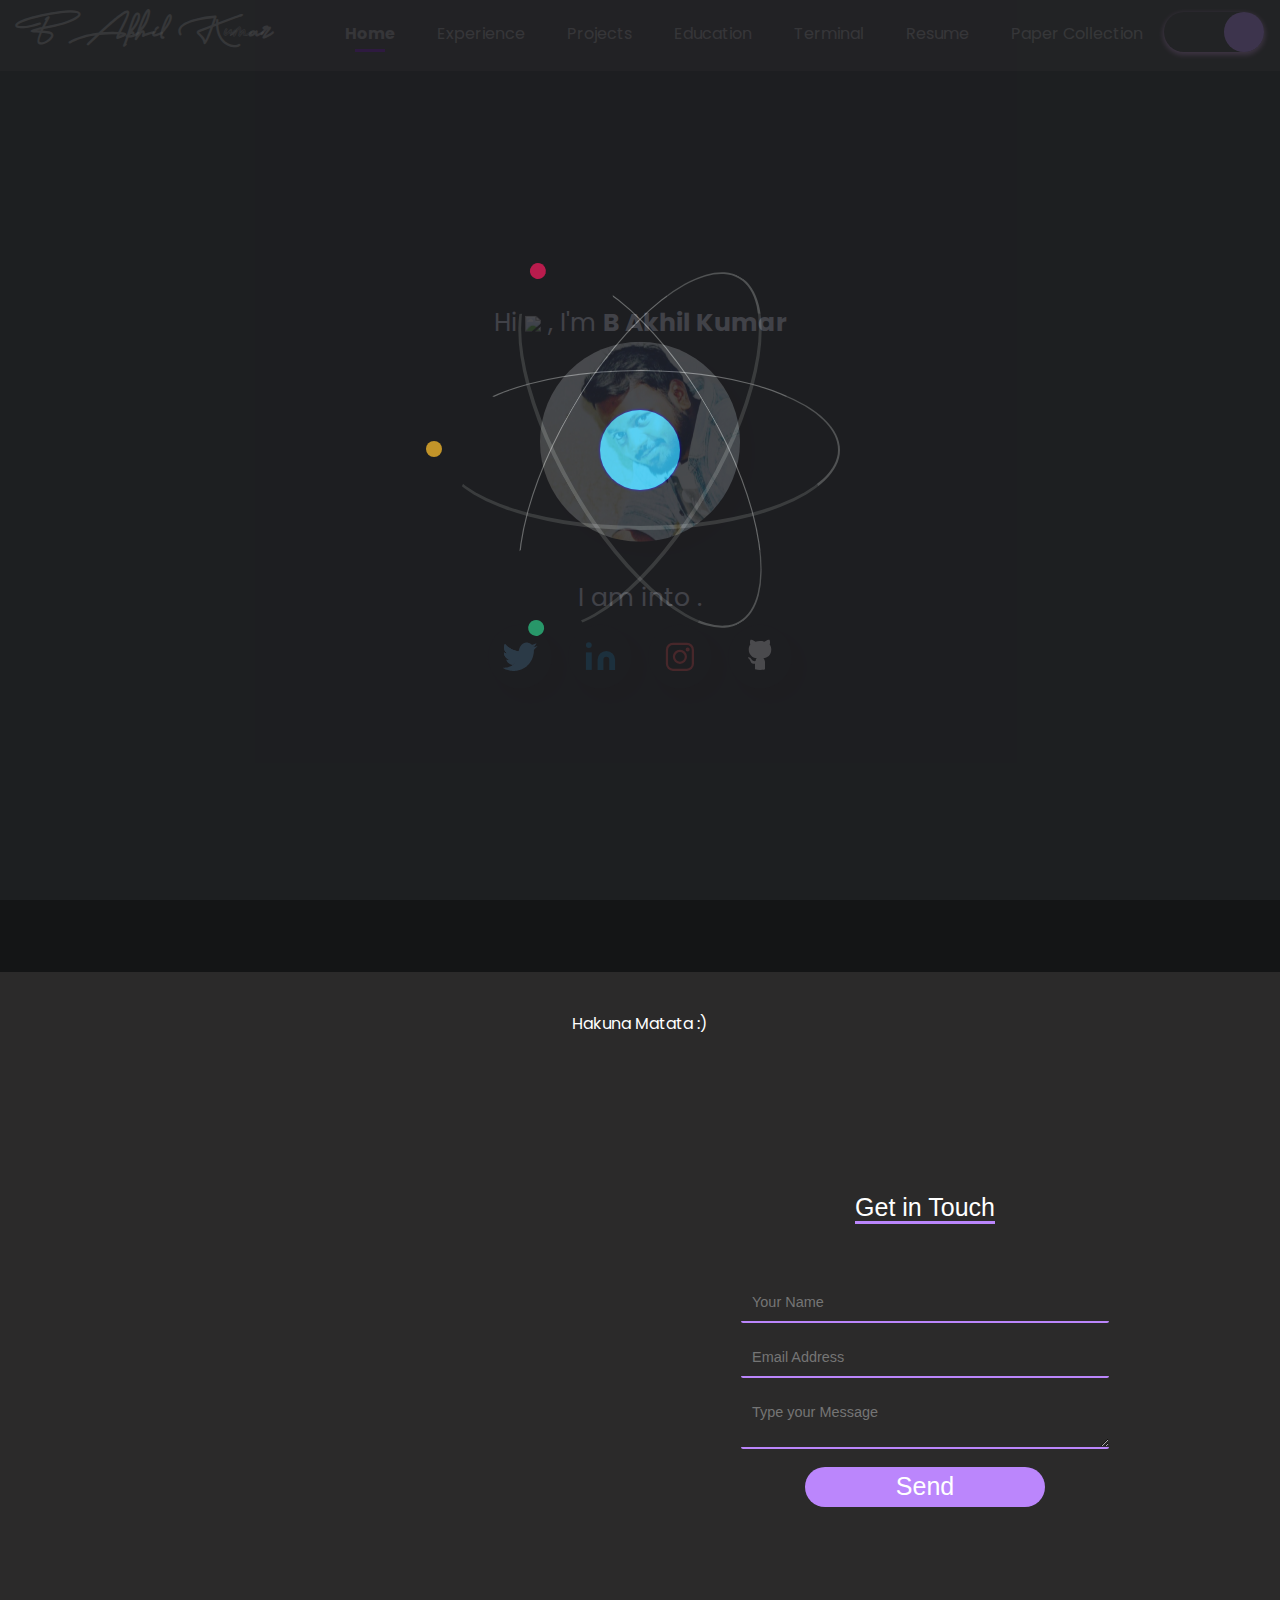
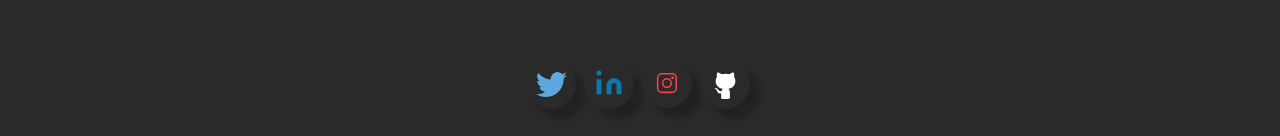
==== commit 031448cc: "Update index.html" ====
--- a/index.html
+++ b/index.html
@@ -12,7 +12,7 @@
     <meta name="Googlebot" content="index,follow" />
     <meta name="AdsBot-Google" content="index,follow" />
     <meta property="og:site_name" content="https://theakhilb.github.io">
-    <meta property="og:title" content="B Akhil Kumar | Home">
+    <meta property="og:title" content="B Akhil Kumar| Home">
     <meta property="og:description" content="Hello there, I'm Akhil and you can use this website and modify to your requirments.Credits goes to the creator group">
     <meta property="og:type" content="website">
     <meta property="og:url" content="https://theakhilb.github.io">
@@ -79,7 +79,7 @@
                 <div>
                     <div class="social-icons">
 
-                        <a class="socialicon twitter" href="http://www.twitter.com/theakhilb" target="_blank" rel="author">
+                        <a class="socialicon twitter" href="https://mastodon.social/@TheAkhil" target="_blank" rel="author">
                             <!-- SVG code for twitter icon -->
                             <svg class="twitter-icon" version="1.1" id="Layer_1" xmlns="http://www.w3.org/2000/svg" xmlns:xlink="http://www.w3.org/1999/xlink" x="0px" y="0px" viewBox="0 0 500 500" enable-background="new 0 0 500 500" xml:space="preserve">
                                 <!-- bird body -->
@@ -167,7 +167,7 @@
                             <i class="fab fa-kaggle"></i>
                         </a> -->
 
-                        <a class="socialicon instagram" href="http://www.instagram.com/theakhilb" target="_blank" rel="author">
+                        <a class="socialicon instagram" href="http://www.instagram.com/instagram" target="_blank" rel="author">
                             <!-- svg code for instagram icon -->
                             <svg class="instagram-icon" x="0px" y="0px" viewBox="0 0 202.5 202.5" style="enable-background:new 0 0 202.5 202.5;">
                                 <circle id="littleCircle" class="st0" cx="101" cy="101.5" r="18.9" />
@@ -178,7 +178,7 @@
                             </svg>
                         </a>
 
-                        <a class="socialicon github" href="http://www.github.com/theakhilb" target="_blank" rel="author">
+                        <a class="socialicon github" href="http://www.github.com/hakunamatata1997" target="_blank" rel="author">
                             <!-- SVG code for Github icon -->
                             <svg class="github-icon" width="45px" height="45px" viewBox="0 0 300 300">
                                 <!-- body -->
